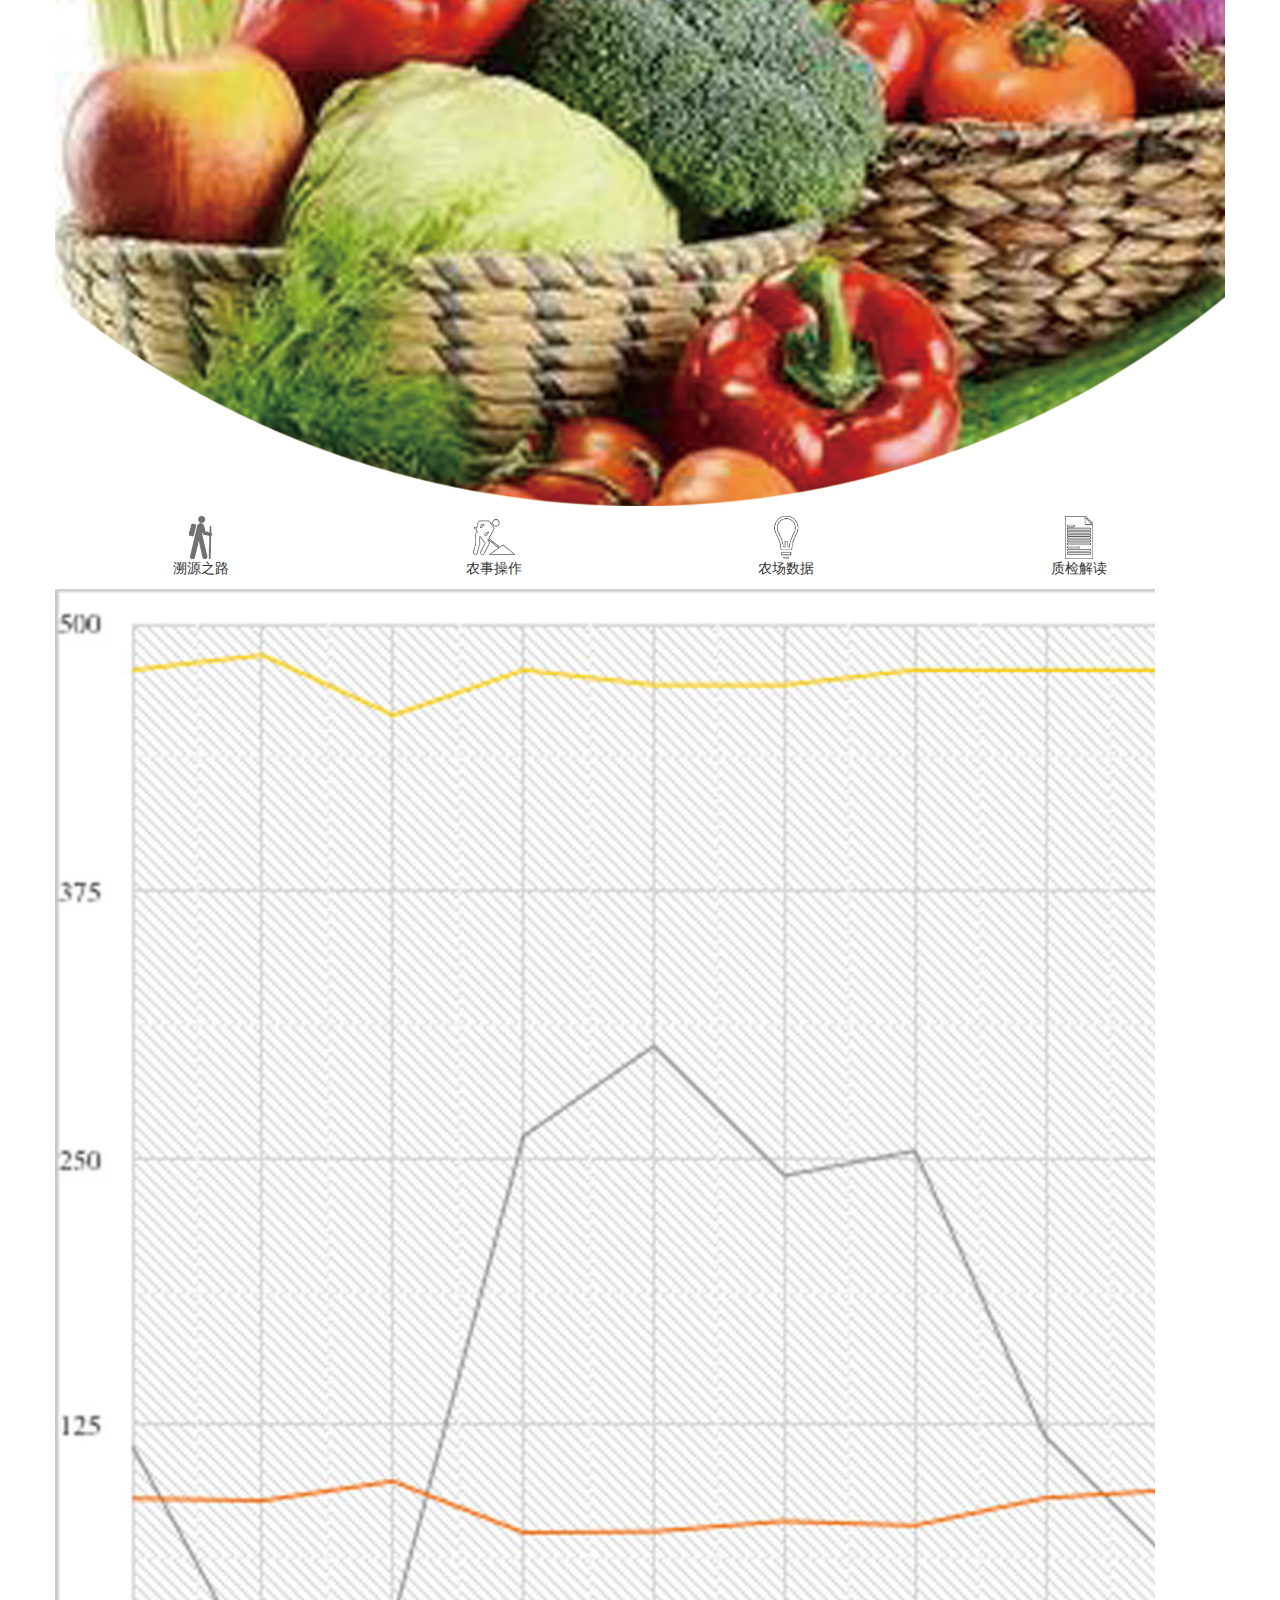
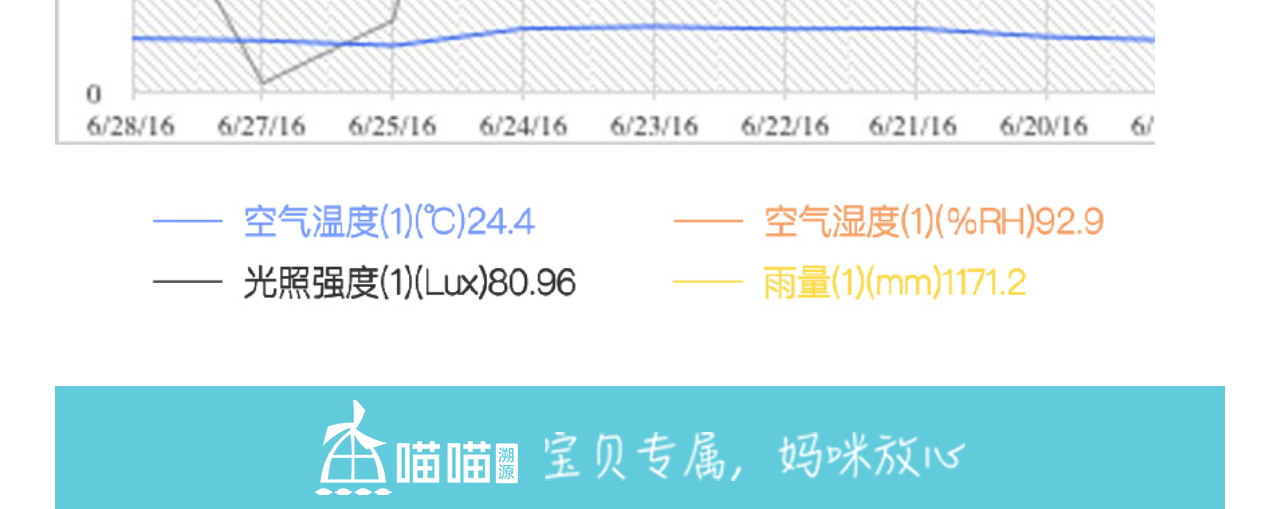
==== ncsj.html @ 10b3d64f "first commit" ====
<!DOCTYPE html>
<html lang="en">
<head>
	<meta charset="UTF-8">
	<meta name="viewport" content="width=device-width,initial-scale=1.0,maximum-scale=1.0,user-scalable=no">
	<meta name="format-detection" content="telphone=no, email=no">
	<title>鱼喵喵溯源</title>
	<link rel="stylesheet" href="bootstrap/css/bootstrap.min.css">
	<link rel="stylesheet" href="layout.css">
</head>

<body>
	<div class="container">
		<div class="row">
			<img class="img-responsive" src="images/syzl1.jpg">
		</div>
		<div class="row" style="margin-top:10px">
			<nav>
				<ul class="col-xs-3 pd0 ct">
					<li><a href="syzl.html"><img src="images/nav1.png" alt="" class="img-responsive">溯源之路</a></li>
				</ul>
				<ul class="col-xs-3 pd0 ct">
					<li><a href="nscz.html"><img src="images/nav2.png" alt="" class="img-responsive">农事操作</a></li>
				</ul>
				<ul class="col-xs-3 pd0 ct">
					<li><a href="ncsj.html"><img src="images/nav3.png" alt="" class="img-responsive">农场数据</a></li>
				</ul>
				<ul class="col-xs-3 pd0 ct">
					<li><a href="zjjd.html"><img src="images/nav4.png" alt="" class="img-responsive">质检解读</a></li>
				</ul>
			</nav>
		</div>
		<div class="row">
			<div style="width:94%;overflow:scroll">
				<img src="images/ncsjtb.jpg" style="width:300%" >	
			</div>
		</div>
		<div class="row ">
			<div class="footer">
				<img src="images/foot.png" alt="" class="img-responsive imgct">
			</div>
		</div>
	</div>
</body>
</html>
---- layout.css ----
*{
			margin:0;
			padding:0;
		}
		body{
			font-size:14px;
			font-family: "微软雅黑";
		}
		li,ol{
			list-style:none;
		}
		a{
			text-decoration:none;
			color:#333;
		}
		a:hover{
			text-decoration:none;
		}
		.mtop10{
			margin-top:0.1em;
		}
		.ct{
			text-align:center;
		}
		.footer{
			padding-top:1em;
			padding-bottom:1em;
			background:#62cbdb;
			text-align:center;
		}
		.imgct{
			margin:0 auto;
		}
		.pd0{
			padding-left:0;
			padding-right:0;
		}
		nav img{
			width:3em;
			height:3em;
			margin:0 auto;
		}
		nav a{
			display:block;
		}
		nav a:hover{
			background:#62cbdb;
			border-radius:20px;
		}
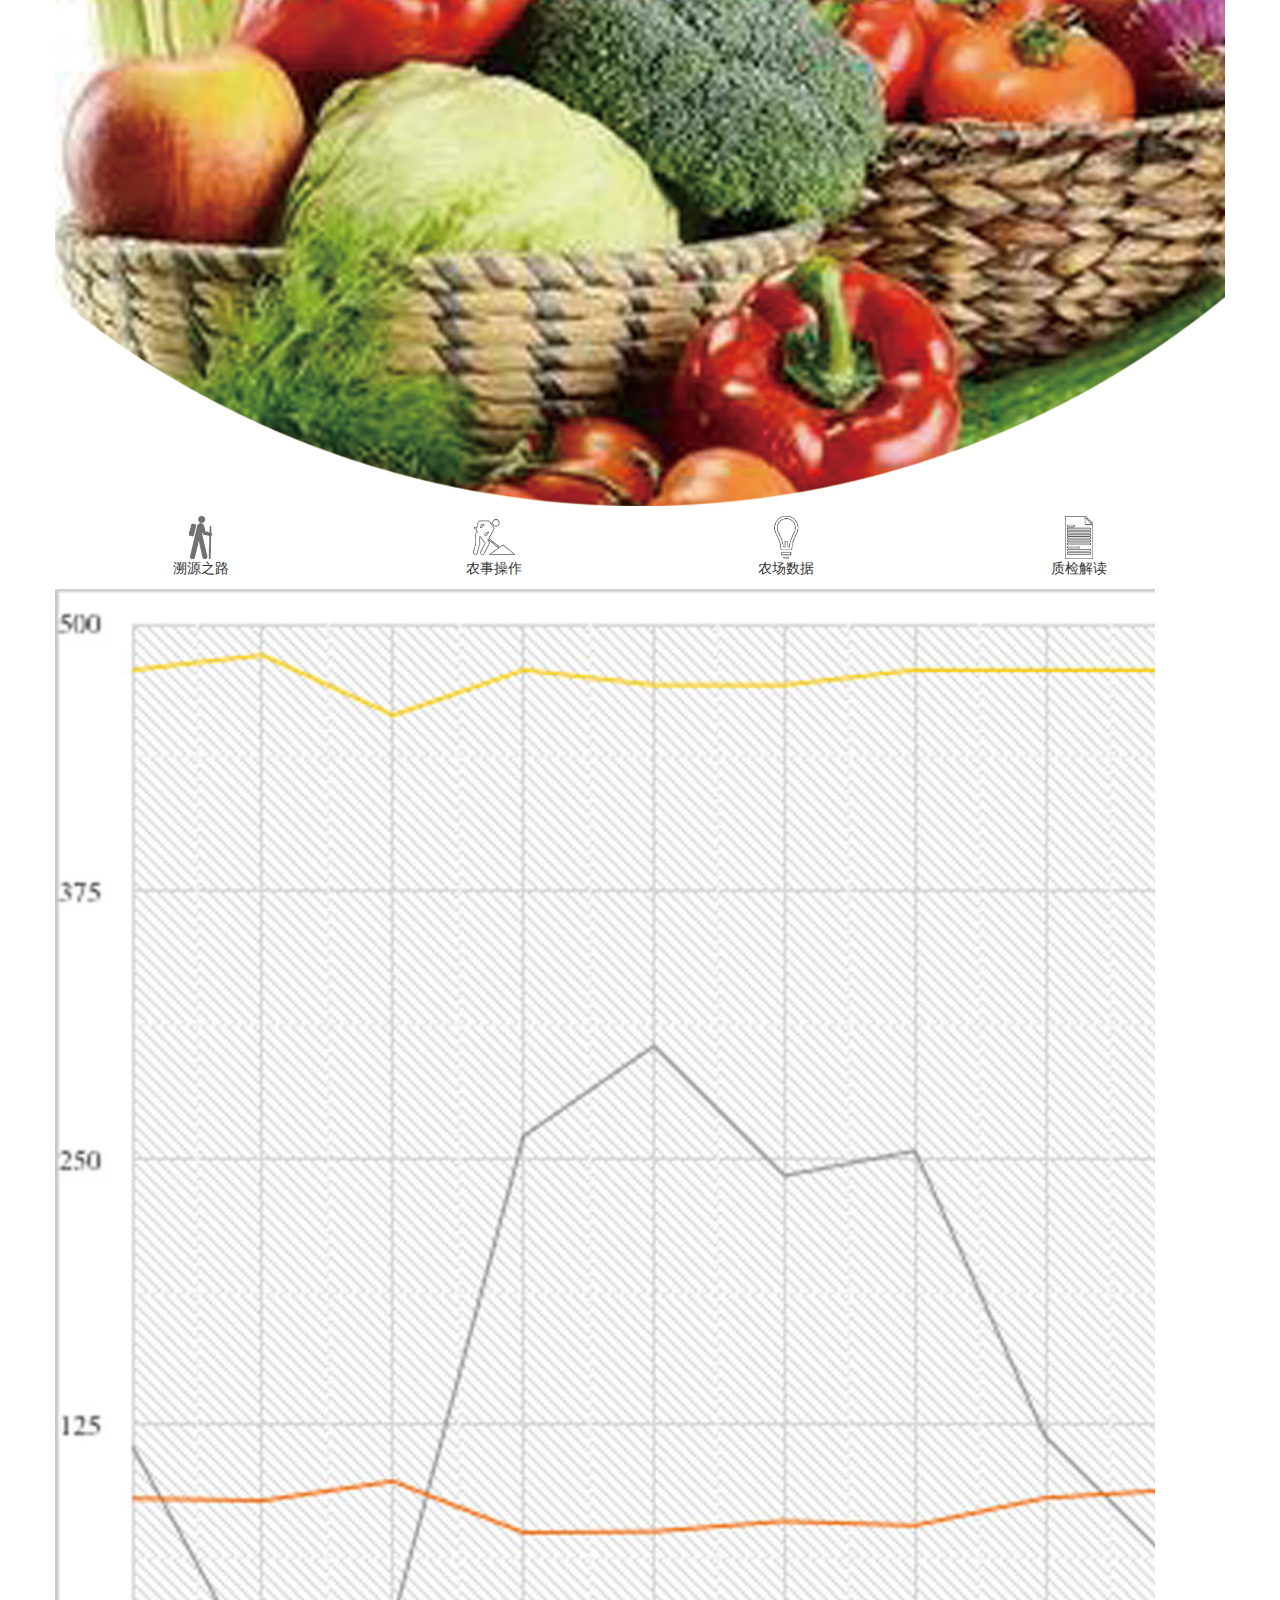
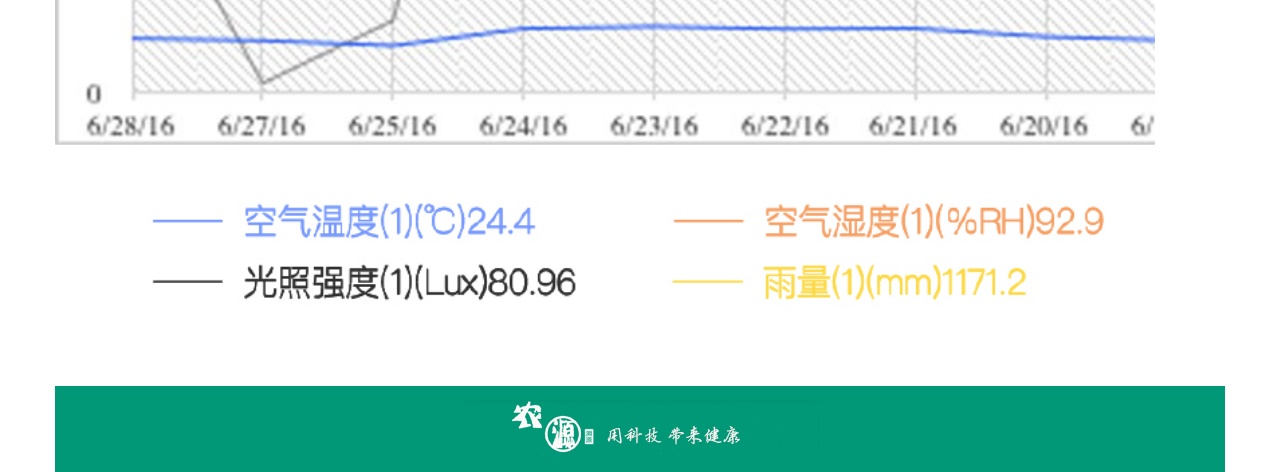
==== commit ce9b0b25: "second commit" ====
--- a/ncsj.html
+++ b/ncsj.html
@@ -4,7 +4,7 @@
 	<meta charset="UTF-8">
 	<meta name="viewport" content="width=device-width,initial-scale=1.0,maximum-scale=1.0,user-scalable=no">
 	<meta name="format-detection" content="telphone=no, email=no">
-	<title>鱼喵喵溯源</title>
+	<title>农场数据</title>
 	<link rel="stylesheet" href="bootstrap/css/bootstrap.min.css">
 	<link rel="stylesheet" href="layout.css">
 </head>
@@ -37,7 +37,7 @@
 		</div>
 		<div class="row ">
 			<div class="footer">
-				<img src="images/foot.png" alt="" class="img-responsive imgct">
+				<img src="images/6.png" alt="" class="img-responsive imgct">
 			</div>
 		</div>
 	</div>
--- a/layout.css
+++ b/layout.css
@@ -25,7 +25,7 @@
 		.footer{
 			padding-top:1em;
 			padding-bottom:1em;
-			background:#62cbdb;
+			background:#019877;
 			text-align:center;
 		}
 		.imgct{
